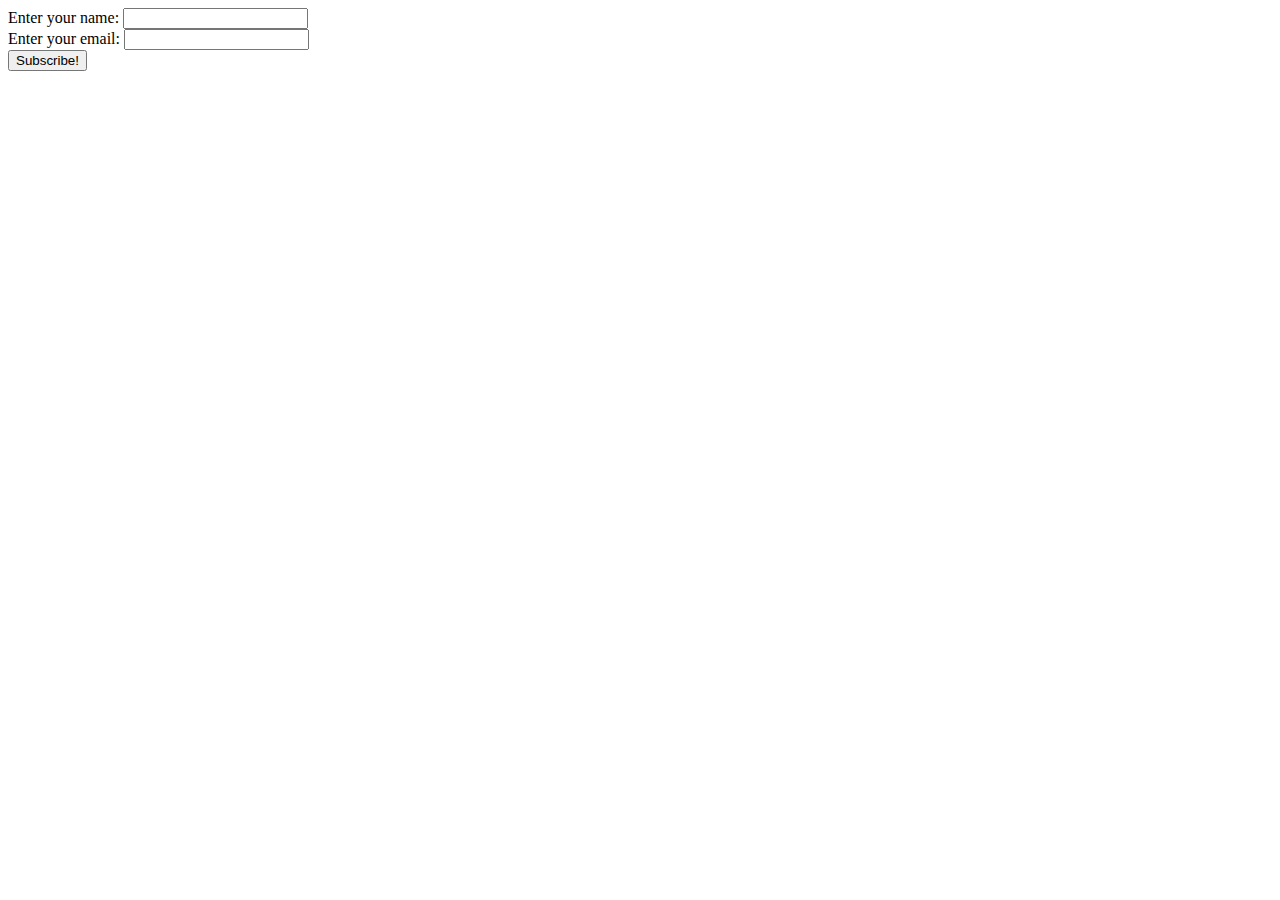
==== register.html @ caf6982b "added to readme, frameworkcss et register page" ====
<!DOCTYPE html>
<html lang="en">
<head>
    <meta charset="UTF-8">
    <meta name="viewport" content="width=device-width, initial-scale=1.0">
    <title>Document</title>
</head>
<body>
    
    

    <form action="" method="get" class="form-example">
        <div class="form-example">
            <label for="name">Enter your name: </label>
            <input type="text" name="name" id="name" required />
        </div>
        <div class="form-example">
            <label for="email">Enter your email: </label>
            <input type="email" name="email" id="email" required />
        </div>
        <div class="form-example">
            <input type="submit" value="Subscribe!" />
        </div>
    </form>
</body>
</html>
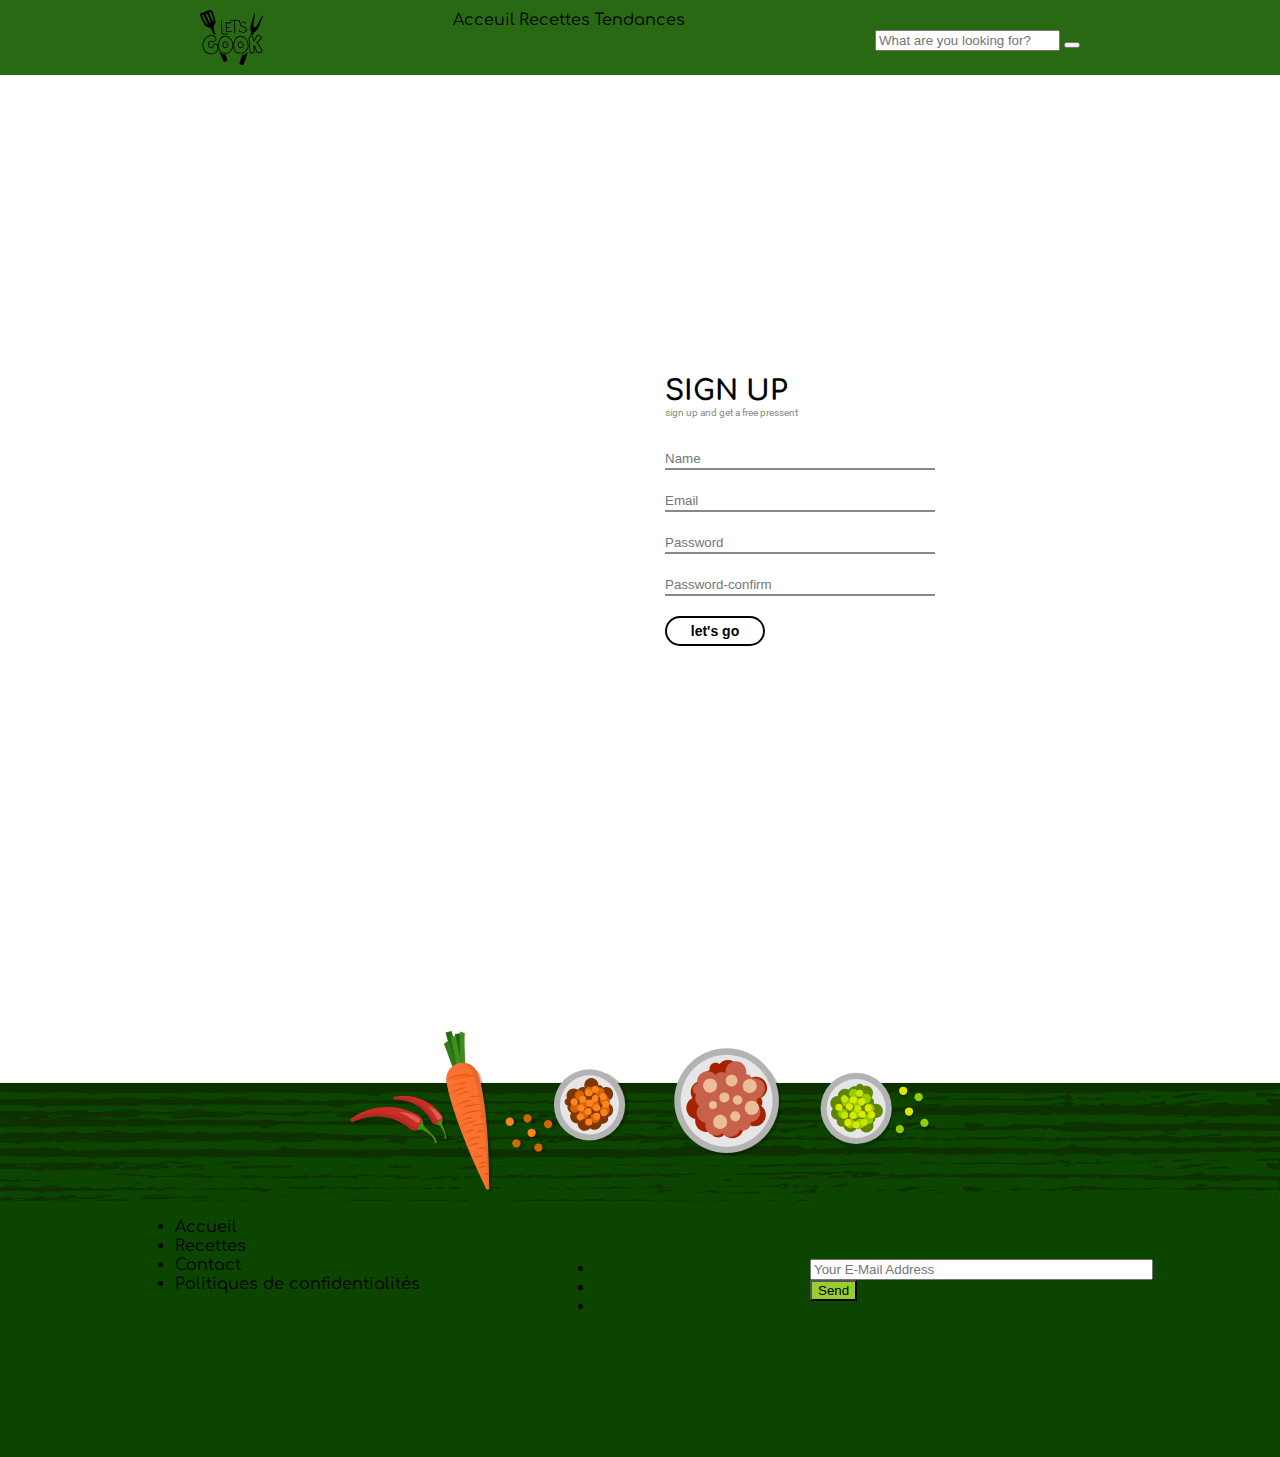
==== commit ee3c0eaf: "il manque nouveau link cdn font awesome et probleme de responsive dans la register" ====
--- a/register.html
+++ b/register.html
@@ -3,25 +3,77 @@
 <head>
     <meta charset="UTF-8">
     <meta name="viewport" content="width=device-width, initial-scale=1.0">
-    <title>Document</title>
+    <title>Inscription</title>
+    <link rel="stylesheet" href="framework.css">
+    <link rel="stylesheet" href="style.css">
+    <link rel="stylesheet" href="register.css">
+    <link rel="preconnect" href="https://fonts.googleapis.com">
+  <link rel="preconnect" href="https://fonts.gstatic.com" crossorigin>
+  <link href="https://fonts.googleapis.com/css2?family=Roboto&display=swap" rel="stylesheet">
+  <link rel="preconnect" href="https://fonts.googleapis.com">
+<link rel="preconnect" href="https://fonts.gstatic.com" crossorigin>
+<link href="https://fonts.googleapis.com/css2?family=Comfortaa&display=swap" rel="stylesheet">
 </head>
 <body>
+    <header class="m-header d-flex jc-sa f-ww">
+        <img id="logo" class="m-header__logo d-flex jc-fs" src="images\logo.svg" alt="logo toque chef avec slogan lets cook">
+        <nav class="m-header__navbar">
+          
+          <a href="acceuil" class="m-header__a">Acceuil</a>
+          <a href="recettes" class="m-header__a">Recettes</a>
+          <a href="tendances" class="m-header__a">Tendances</a>
+        </nav>
+        <div class="m-searchbar d-flex jc-fe">
+          <div class="m-searchbar__btn">
+            <input type="text" class="m-searchTerm" placeholder="What are you looking for?">
+            <button type="submit" class="searchButton">
+              <i class="fa fa-search" alt="loupe"></i>
+            </button>
+          </div>
+        </div>
+      </header>
+      <main class="d-flex f-ww">
+        <div class="login-panel">
+            <div class="left-side"></div>
+            <div class="right-side">
+              <h1>Sign Up</h1>
+              <p>Sign up and get a free pressent</p>
+              <input type="text" name="" id="" placeholder="Name">
+              <input type="email" name="" id="" placeholder="Email">
+              <input type="password" name="" id="" placeholder="Password">
+              <input type="password" name="" id="" placeholder="Password-confirm">
+              <input type="submit" value="let's go" class="submit-btn">
+            </div>
+          </div>
+      </main>
     
-    
-
-    <form action="" method="get" class="form-example">
-        <div class="form-example">
-            <label for="name">Enter your name: </label>
-            <input type="text" name="name" id="name" required />
+    <footer>
+        <div class="imgdiv"></div>
+        <div class="contener-footer d-flex jc-se">
+          <div class="acceuil">
+            <ul>
+              <li> <a href="#">Accueil</a></li>
+              <li> <a href="#">Recettes</a></li>
+              <li> <a href="#">Contact</a></li>
+              <li> <a href="#">Politiques de confidentialités</a></li>
+            </ul>
+          </div>
+          <section class="icons">
+            <h3>Suivez-nous</h3>
+            <ul>
+              <li><i class="fa-brands fa-square-instagram" alt="logo insta"></i></li>
+              <li><i class="fa-brands fa-x-twitter" alt="logo twitter"></i></li>
+              <li><i class="fa-brands fa-youtube" alt="logo youtube"></i></li>
+            </ul>
+          </section>
+          <div class="formu">
+            <section class="footer-form">
+              <h3>Abonnez-vous a notre newsletter !</h3>
+              <input type="email" class="form__field" placeholder="Your E-Mail Address" />
+              <button type="button" class="btn">Send</button>
+            </section>
+          </div>
         </div>
-        <div class="form-example">
-            <label for="email">Enter your email: </label>
-            <input type="email" name="email" id="email" required />
-        </div>
-        <div class="form-example">
-            <input type="submit" value="Subscribe!" />
-        </div>
-    </form>
+    </footer>
 </body>
 </html>
-  --- a/framework.css
+++ b/framework.css
@@ -0,0 +1,65 @@
+.mw-1320{
+    max-width: 1320px;
+}
+.mnh-368{
+    min-height: 368px;
+}
+
+.d-flex{
+    display: flex;
+}
+
+
+
+/*ANCHOR - Justify Content*/
+
+.jc-sb{
+    justify-content: space-between;
+}
+
+.jc-sa{
+    justify-self: space-around;
+}
+
+.jc-se{
+    justify-content: space-evenly;
+}
+
+.jc-fe{
+    justify-content: flex-end;
+}
+
+.jc-fs{
+    justify-content: flex-start;
+}
+
+/* ANCHOR flex wrap */
+.f-ww{
+    flex-wrap: wrap;
+}
+
+.f-wnw{
+    flex-wrap: nowrap;
+}
+
+
+.ta-c{
+    text-align: center;
+}
+.ta-l{
+    text-align: left;
+}
+.ta-r{
+    text-align: right;
+}
+.td-u{
+    text-decoration: underline;
+}
+
+.td-nn{
+    text-decoration: none;
+}
+
+.fd-c{
+    flex-direction: column;
+}--- a/style.css
+++ b/style.css
@@ -0,0 +1,149 @@
+
+/* STYLE GENERAL */
+
+
+body {
+  margin: 0;
+}
+
+
+img {
+  width: 100%;
+}
+
+
+h3{
+  font-family: 'Comfortaa', sans-serif;
+  color: #0c4500;
+}
+
+
+article {
+  box-shadow: 0 4px 8px 0 rgba(0, 0, 0, 0.2);
+  flex: 1  1 350px;
+  margin: 10px;
+  text-align: center;
+  font-family: Roboto;
+}
+
+
+p{ text-align: left;}
+
+
+a {
+  text-decoration: none;
+  color: black;
+  font-family:'Comfortaa', cursive;
+
+}
+h1{
+  font-family: 'Comfortaa', cursive;
+  font-size: 28px;
+}
+
+/* STYLE HEADER */
+
+
+#logo {
+  width: 5%;
+}
+
+
+.m-header__navbar{
+  align-items: center;
+  gap: 20px;
+}
+
+
+.m-header {
+  background-color: #2a6914;
+  padding: 10px;
+  text-align: center;
+  display: flex;
+  justify-content: space-evenly;
+}
+
+
+.register-anchor{
+  align-items: left;
+}
+
+
+.learn {
+  color: #0c4500;
+}
+
+
+
+
+.m-container {
+  gap: 10px;
+}
+
+.m-big__container{ 
+    align-items: center;
+}
+
+
+
+
+footer p{
+    text-align: left;
+    margin: 0;
+}
+
+
+.imgdiv{
+    background-image: url(images/cooking.svg);
+    background-repeat: no-repeat;
+    background-position: bottom;
+    margin-bottom: -30px;
+    background-size: 100%;
+    height: 20vw;
+
+}
+
+.contener-footer{
+    background-color: #0c4500;
+min-height: 20vw;
+}
+
+.m-searchbar{
+  margin-top: 20px;
+
+}
+
+article:hover{
+  transform: scale(1.1);
+}
+
+
+.btn{
+  background-color: yellowgreen;
+}
+
+@media screen and (max-width: 400px) {
+  h1{
+    color:#0c4500;
+  }
+  .imgdiv{
+    position: top;
+  }
+}
+
+.Articlebadge {
+  background-color: #2a6914;
+  color: white;
+  position: absolute;
+  border-radius: 15px;
+  font-size: 14px;
+  font-weight: bold;
+  margin: 10px;
+  padding: 3px 7px;
+  z-index: 1;
+}
+
+.form__field{
+  width: 100%;
+
+}--- a/register.css
+++ b/register.css
@@ -0,0 +1,99 @@
+body {
+    font-family: 'Roboto';
+    margin: 0;
+    width: 100%;
+  }
+  
+  .login-panel {
+      width: 50%;
+      height: 400px;
+      background-color: #fff;
+  }
+  
+  .login-panel div {
+      width: 50%;
+      height: 100%;
+      float: left;
+  }
+  .big-regi{
+    align-items: center;
+  }
+  
+  .left-side {
+      background:
+           url("https://i.postimg.cc/rw7fLyZ8/vernon-raineil-cenzon-QAkqxr-H6mvc-unsplash.jpg"
+      );
+      background-size: cover;
+  }
+  
+  .right-side {
+      padding: 50px 25px;
+      box-sizing: border-box;
+  }
+  
+  .right-side h1 {
+      text-transform: uppercase;
+      margin: 0;
+  }
+  
+  .right-side p {
+      font-size: 10px;
+      color: #888;
+      margin-top: 0;
+      margin-bottom: 20px;
+      text-transform: lowercase;
+  }
+  
+  .right-side input {
+      margin: 10px 0;
+      padding: 2.5px 0;
+      width: 100%;
+      border: 0;
+      border-bottom: 2px solid #888;
+  }
+  main {
+    display: flex;
+    justify-content: center;
+    align-items: center;
+    min-height: 100vh; /* Ensures the main takes at least the full height of the viewport */
+  }
+  
+  
+  input.submit-btn {
+      border: 2px solid #000;
+      border-radius: 15px;
+      width: 100px;
+      background-color: transparent;
+      font-size: 14px;
+      font-weight: 900;
+      padding: 5px;
+  }
+  input.submit-btn:hover {
+    background:
+      linear-gradient(
+        120deg,
+        rgb(4, 81, 13),
+        rgb(7, 76, 4)
+      );
+    border: 0;
+    color: #fff;
+    cursor: pointer;
+  }
+  
+  @media only screen and (max-width: 360px) {
+    .login-panel {
+      width: 70%;
+      height: 400px;
+      background-color: #fff;
+    }
+  }
+  @media only screen and (max-width: 900px) {
+    .login-panel {
+      width: 70%;
+      height: 500px;
+      background-color: #fff;
+    }}
+
+    .form__field{
+      width: 100%;
+    }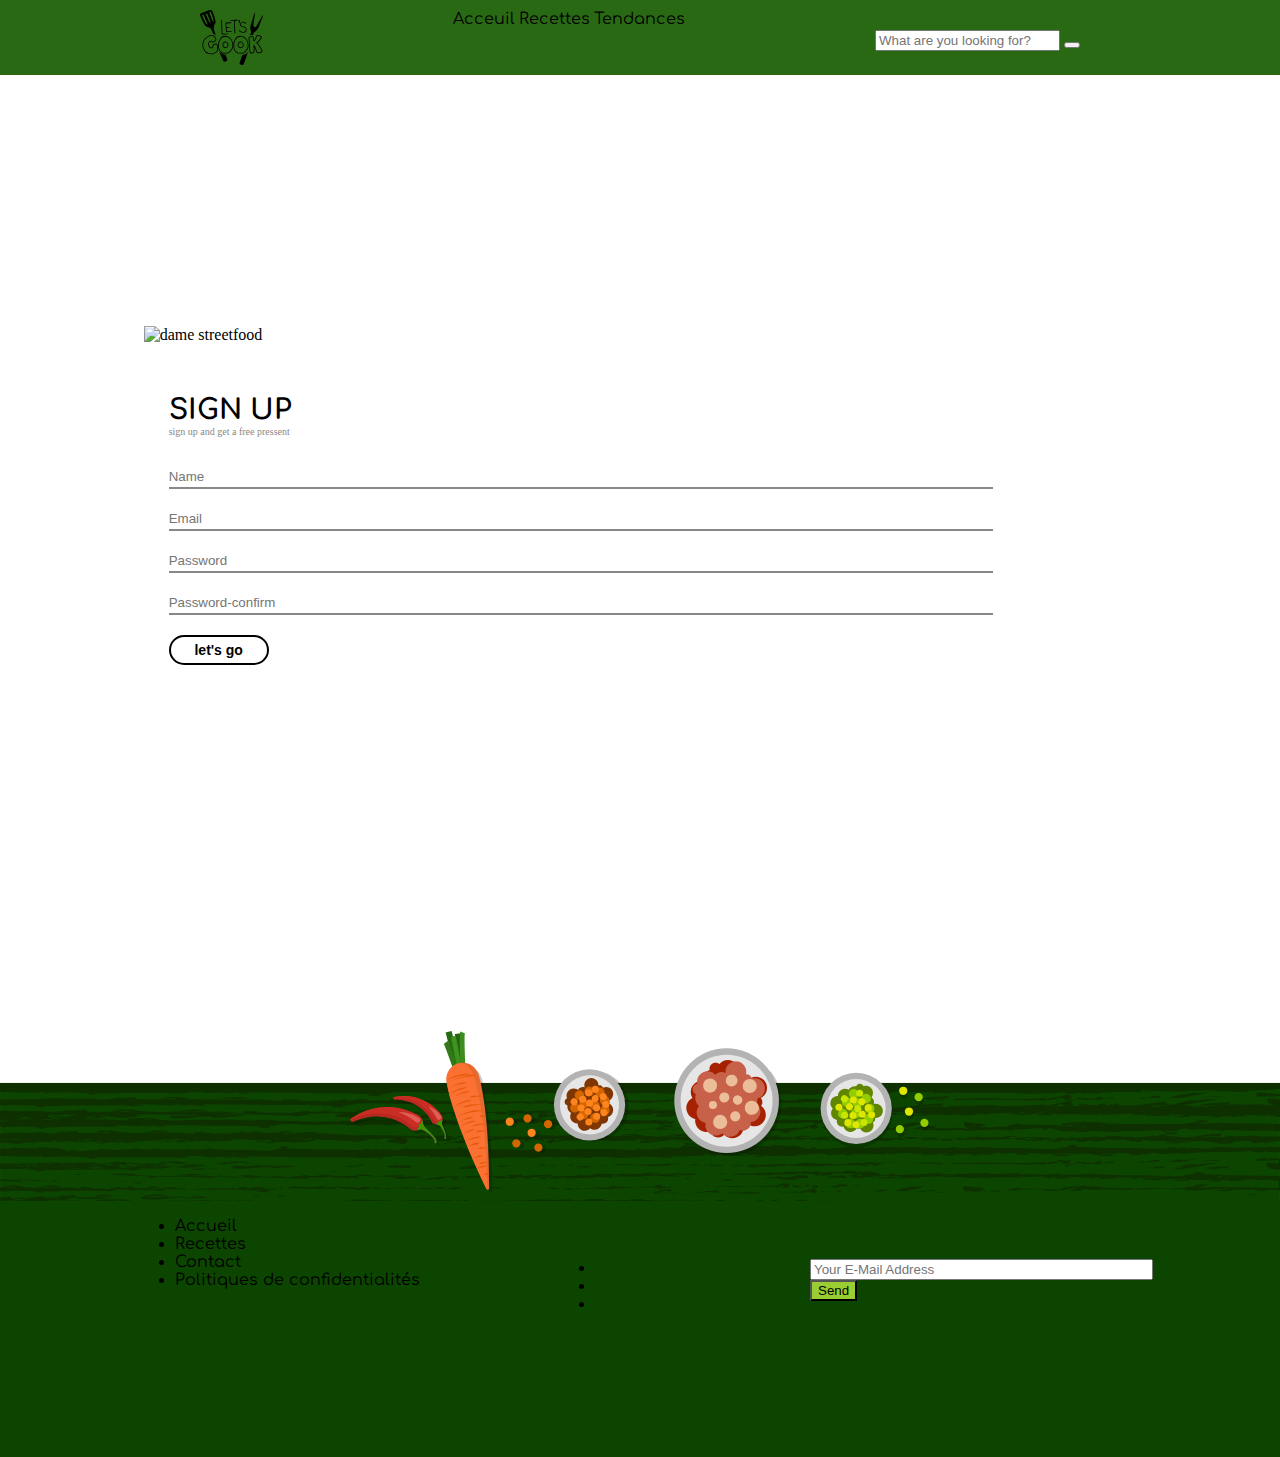
==== commit 1bd8a2c6: "finito" ====
--- a/register.html
+++ b/register.html
@@ -7,6 +7,7 @@
     <link rel="stylesheet" href="framework.css">
     <link rel="stylesheet" href="style.css">
     <link rel="stylesheet" href="register.css">
+    <link rel="stylesheet" href="https://cdnjs.cloudflare.com/ajax/libs/font-awesome/6.5.1/css/all.min.css" integrity="sha512-DTOQO9RWCH3ppGqcWaEA1BIZOC6xxalwEsw9c2QQeAIftl+Vegovlnee1c9QX4TctnWMn13TZye+giMm8e2LwA==" crossorigin="anonymous" referrerpolicy="no-referrer" />
     <link rel="preconnect" href="https://fonts.googleapis.com">
   <link rel="preconnect" href="https://fonts.gstatic.com" crossorigin>
   <link href="https://fonts.googleapis.com/css2?family=Roboto&display=swap" rel="stylesheet">
@@ -32,9 +33,10 @@
           </div>
         </div>
       </header>
-      <main class="d-flex f-ww">
-        <div class="login-panel">
-            <div class="left-side"></div>
+      <main>
+      
+          <div class="login-panel d-flex f-ww">
+            <img src="https://i.postimg.cc/rw7fLyZ8/vernon-raineil-cenzon-QAkqxr-H6mvc-unsplash.jpg" alt="dame streetfood" class="imglog">
             <div class="right-side">
               <h1>Sign Up</h1>
               <p>Sign up and get a free pressent</p>
@@ -45,7 +47,8 @@
               <input type="submit" value="let's go" class="submit-btn">
             </div>
           </div>
-      </main>
+    
+        </main>
     
     <footer>
         <div class="imgdiv"></div>
--- a/register.css
+++ b/register.css
@@ -1,30 +1,11 @@
-body {
-    font-family: 'Roboto';
-    margin: 0;
-    width: 100%;
-  }
-  
-  .login-panel {
-      width: 50%;
-      height: 400px;
-      background-color: #fff;
-  }
-  
-  .login-panel div {
-      width: 50%;
-      height: 100%;
-      float: left;
-  }
+
   .big-regi{
     align-items: center;
   }
   
-  .left-side {
-      background:
-           url("https://i.postimg.cc/rw7fLyZ8/vernon-raineil-cenzon-QAkqxr-H6mvc-unsplash.jpg"
-      );
-      background-size: cover;
-  }
+ .imglog{
+  max-width: 500px;
+ }
   
   .right-side {
       padding: 50px 25px;
